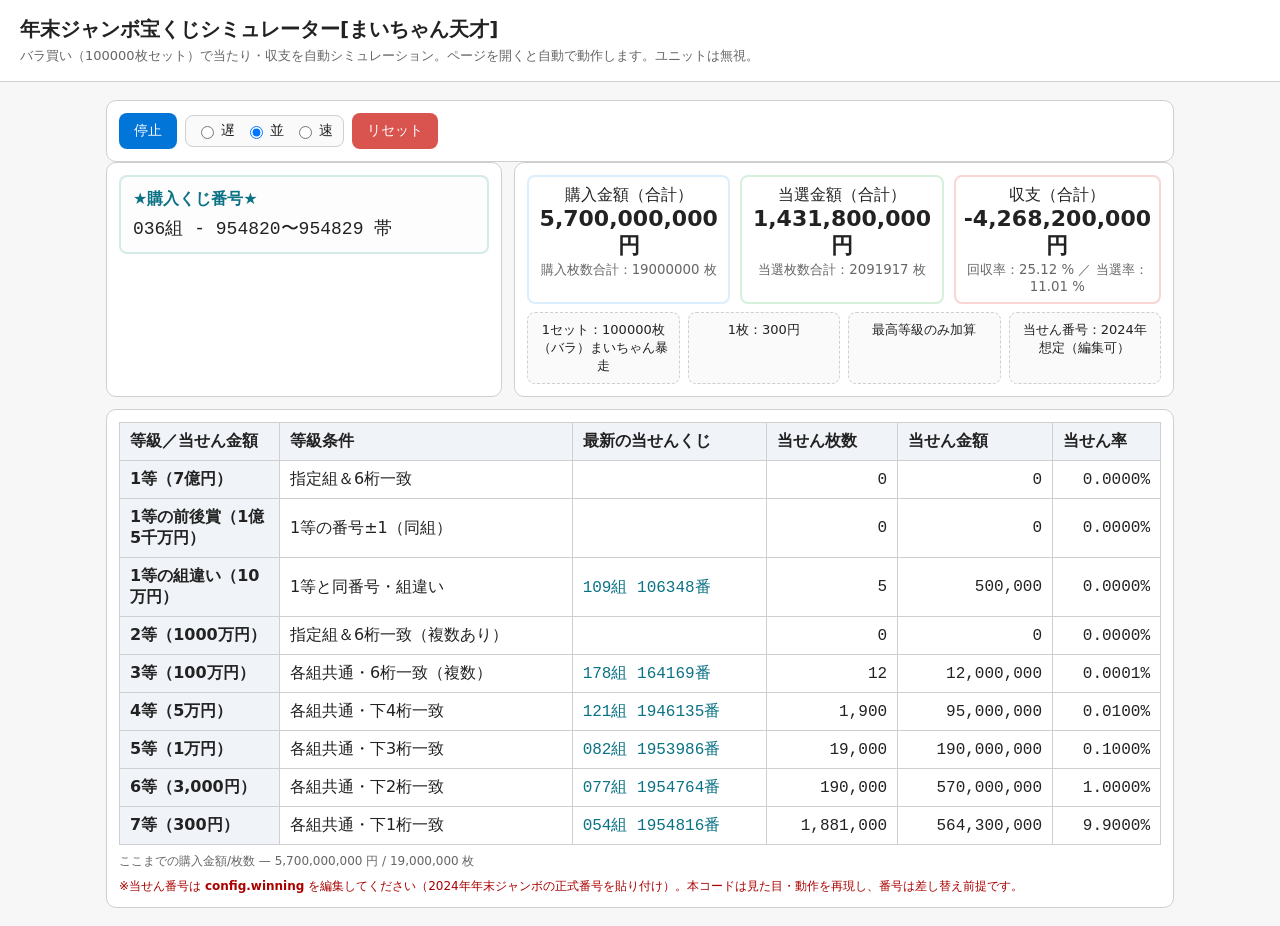
==== index.html @ a65f8986 "Add initial HTML structure for lottery simulator Initial commit of the 年末ジャンボ宝くじシミュレーター 2024 HTML fi" ====
<!DOCTYPE html>
<html lang="ja">
<head>
<meta charset="UTF-8" />
<meta name="viewport" content="width=device-width, initial-scale=1" />
<title>年末ジャンボ宝くじシミュレーター 2024</title>
<style>
  :root {
    --bg:#f7f7f7; --panel:#fff; --line:#cfcfcf; --muted:#666;
    --green:#28a745; --red:#d9534f; --yellow:#ffc107; --blue:#0275d8;
  }
  * { box-sizing: border-box; }
  body { margin:0; font-family: system-ui, -apple-system, "Segoe UI", Roboto, "Noto Sans JP", sans-serif; background: var(--bg); color:#222; }
  header { padding: 16px 20px; border-bottom:1px solid var(--line); background:var(--panel); }
  header h1 { margin:0 0 4px; font-size: 20px; }
  header p { margin:0; color:var(--muted); font-size: 13px; }

  .container { max-width: 1100px; margin: 18px auto; padding: 0 16px; }
  .controls { display:flex; gap:8px; align-items:center; flex-wrap: wrap; }
  .card { background:var(--panel); border:1px solid var(--line); border-radius: 10px; padding: 12px; }
  .grid { display:grid; grid-template-columns: 1fr; gap: 12px; }

  @media (min-width: 900px) {
    .grid { grid-template-columns: 1.2fr 2fr; }
  }

  button, .radio { cursor: pointer; }
  button { padding: 8px 14px; border-radius: 8px; border:1px solid var(--line); background:#fafafa; font-size:14px; }
  button.primary { background:var(--blue); color:#fff; border-color:transparent; }
  button.warn { background:var(--red); color:#fff; border-color:transparent; }

  .speed { display:flex; gap:10px; align-items:center; padding:6px 10px; border:1px solid var(--line); border-radius:8px; background:#fafafa; }
  .speed label { display:flex; align-items:center; gap:4px; font-size:14px; }

  .board { display:grid; grid-template-columns: 1fr; gap: 12px; }
  @media (min-width: 900px) {
    .board { grid-template-columns: 1.2fr 2fr; }
  }

  .purchase-box { padding: 12px; border: 2px solid #2aa19833; background:#fdfdfd; border-radius: 8px; }
  .purchase-title { font-weight: 700; color:#0b7285; margin-bottom:6px; }
  .purchase-current { font-family: ui-monospace, SFMono-Regular, Menlo, Consolas, monospace; font-size: 18px; }

  .summary { display:grid; grid-template-columns: repeat(3, 1fr); gap: 10px; }
  .summary .box { border: 2px solid var(--line); border-radius: 8px; padding: 8px; text-align:center; }
  .summary .money { font-size: 22px; font-weight:700; }
  .summary .box.buy { border-color:#4dabf733; }
  .summary .box.win { border-color:#37b24d33; }
  .summary .box.profit { border-color:#e0313133; }
  .summary small { display:block; color:var(--muted); }

  .meta { display:grid; grid-template-columns: repeat(4, 1fr); gap:8px; margin-top:8px; }
  .meta .cell { border:1px dashed var(--line); border-radius:8px; padding:8px; text-align:center; font-size:13px; background:#fafafa; }

  table { width:100%; border-collapse: collapse; background:var(--panel); }
  th, td { border:1px solid var(--line); padding: 8px 10px; text-align:left; }
  th { background:#f0f3f7; font-weight: 700; }
  td.num { text-align:right; font-family:ui-monospace, SFMono-Regular, Menlo, Consolas, monospace; }
  .rank { width: 160px; white-space: nowrap; }
  .latest { color:#0b7285; font-family: ui-monospace, SFMono-Regular, Menlo, Consolas, monospace; }
  .footline { margin-top: 8px; color:var(--muted); font-size: 12px; }
  .note { margin-top: 8px; font-size:12px; color:#a00; }
</style>
</head>
<body>
  <header>
    <h1>年末ジャンボ宝くじシミュレーター[まいちゃん天才]</h1>
    <p>バラ買い（100000枚セット）で当たり・収支を自動シミュレーション。ページを開くと自動で動作します。ユニットは無視。</p>
  </header>

  <div class="container">
    <div class="controls card" style="justify-content: space-between;">
      <div style="display:flex; gap:8px; align-items:center;">
        <button id="toggle" class="primary">停止</button>
        <div class="speed" role="group" aria-label="速度">
          <label><input type="radio" name="spd" value="slow"> 遅</label>
          <label><input type="radio" name="spd" value="mid" checked> 並</label>
          <label><input type="radio" name="spd" value="fast"> 速</label>
        </div>
        <button id="reset" class="warn">リセット</button>
      </div>
    </div>

    <div class="board">
      <div class="card">
        <div class="purchase-box">
          <div class="purchase-title">★購入くじ番号★</div>
          <div class="purchase-current"><span id="currentKumi">---</span>組 - <span id="currentRange">------</span> 帯</div>
        </div>
      </div>
      <div class="card">
        <div class="summary">
          <div class="box buy">
            <div>購入金額（合計）</div>
            <div class="money" id="sumBuy">0 円</div>
            <small>購入枚数合計：<span id="sumBuyCount">0</span> 枚</small>
          </div>
          <div class="box win">
            <div>当選金額（合計）</div>
            <div class="money" id="sumWin">0 円</div>
            <small>当選枚数合計：<span id="sumWinCount">0</span> 枚</small>
          </div>
          <div class="box profit">
            <div>収支（合計）</div>
            <div class="money" id="sumProfit">0 円</div>
            <small>回収率：<span id="rateReturn">0.00</span> % ／ 当選率：<span id="rateHit">0.00</span> %</small>
          </div>
        </div>
        <div class="meta">
          <div class="cell">1セット：100000枚（バラ）まいちゃん暴走</div>
          <div class="cell">1枚：300円</div>
          <div class="cell">最高等級のみ加算</div>
          <div class="cell">当せん番号：2024年想定（編集可）</div>
        </div>
      </div>
    </div>

    <div class="card" style="margin-top:12px;">
      <table id="resultTable">
        <thead>
          <tr>
            <th class="rank">等級／当せん金額</th>
            <th>等級条件</th>
            <th>最新の当せんくじ</th>
            <th class="num">当せん枚数</th>
            <th class="num">当せん金額</th>
            <th class="num">当せん率</th>
          </tr>
        </thead>
        <tbody>
          <tr data-key="1">
            <th>1等（7億円）</th>
            <td>指定組＆6桁一致</td>
            <td class="latest" data-latest></td>
            <td class="num" data-count>0</td>
            <td class="num" data-amount>0</td>
            <td class="num" data-rate>0%</td>
          </tr>
          <tr data-key="1zen">
            <th>1等の前後賞（1億5千万円）</th>
            <td>1等の番号±1（同組）</td>
            <td class="latest" data-latest></td>
            <td class="num" data-count>0</td>
            <td class="num" data-amount>0</td>
            <td class="num" data-rate>0%</td>
          </tr>
          <tr data-key="1kumi">
            <th>1等の組違い（10万円）</th>
            <td>1等と同番号・組違い</td>
            <td class="latest" data-latest></td>
            <td class="num" data-count>0</td>
            <td class="num" data-amount>0</td>
            <td class="num" data-rate>0%</td>
          </tr>
          <tr data-key="2">
            <th>2等（1000万円）</th>
            <td>指定組＆6桁一致（複数あり）</td>
            <td class="latest" data-latest></td>
            <td class="num" data-count>0</td>
            <td class="num" data-amount>0</td>
            <td class="num" data-rate>0%</td>
          </tr>
          <tr data-key="3">
            <th>3等（100万円）</th>
            <td>各組共通・6桁一致（複数）</td>
            <td class="latest" data-latest></td>
            <td class="num" data-count>0</td>
            <td class="num" data-amount>0</td>
            <td class="num" data-rate>0%</td>
          </tr>
          <tr data-key="4">
            <th>4等（5万円）</th>
            <td>各組共通・下4桁一致</td>
            <td class="latest" data-latest></td>
            <td class="num" data-count>0</td>
            <td class="num" data-amount>0</td>
            <td class="num" data-rate>0%</td>
          </tr>
          <tr data-key="5">
            <th>5等（1万円）</th>
            <td>各組共通・下3桁一致</td>
            <td class="latest" data-latest></td>
            <td class="num" data-count>0</td>
            <td class="num" data-amount>0</td>
            <td class="num" data-rate>0%</td>
          </tr>
          <tr data-key="6">
            <th>6等（3,000円）</th>
            <td>各組共通・下2桁一致</td>
            <td class="latest" data-latest></td>
            <td class="num" data-count>0</td>
            <td class="num" data-amount>0</td>
            <td class="num" data-rate>0%</td>
          </tr>
          <tr data-key="7">
            <th>7等（300円）</th>
            <td>各組共通・下1桁一致</td>
            <td class="latest" data-latest></td>
            <td class="num" data-count>0</td>
            <td class="num" data-amount>0</td>
            <td class="num" data-rate>0%</td>
          </tr>
        </tbody>
      </table>
      <div class="footline" id="footline">1セット＝10枚購入中…</div>
      <div class="note">※当せん番号は <strong>config.winning</strong> を編集してください（2024年年末ジャンボの正式番号を貼り付け）。本コードは見た目・動作を再現し、番号は差し替え前提です。</div>
    </div>
  </div>

<script>
// ======= 設定（ここを書き換えるだけで別年にも対応） =======
const config = {
  ticketPrice: 300,
  kumiMax: 200,              // 組は 001〜200 を想定（必要なら変更）
  setSize: 1000000,               // バラ100000枚
  // ★当せん番号（2024年/第1031回）— 実番号を貼り付けてください ★
  // 例はダミー or スクショ読取の一部。正式番号に必ず差し替えてください！
  winning: {
    one:      [{ kumi: 110, num: 106348 }],                // 1等
    two:      [
      // { kumi: 60,  num: 122015 }, { kumi: 46, num: 118658 }, ...
    ],
    three:    [103265, 164169],                             // 各組共通・6桁一致
    fourLast: [6135],                                       // 下4桁
    fiveLast: [986],                                        // 下3桁
    sixLast:  [64],                                         // 下2桁
    sevenLast:[6],                                          // 下1桁
  },
  prize: {
    one: 700_000_000,
    onePrevNext: 150_000_000,
    oneKumi: 100_000,
    two: 10_000_000,
    three: 1_000_000,
    four: 50_000,
    five: 10_000,
    six: 3_000,
    seven: 300,
  }
};

// ======= 状態 =======
let running = true;
let speed = 'mid'; // slow/mid/fast
let sumBuy = 0, sumBuyCount = 0, sumWin = 0, sumWinCount = 0;
const perRank = {
  one:{count:0, amount:0, latest:''},
  onePrevNext:{count:0, amount:0, latest:''},
  oneKumi:{count:0, amount:0, latest:''},
  two:{count:0, amount:0, latest:''},
  three:{count:0, amount:0, latest:''},
  four:{count:0, amount:0, latest:''},
  five:{count:0, amount:0, latest:''},
  six:{count:0, amount:0, latest:''},
  seven:{count:0, amount:0, latest:''},
};

// ======= ユーティリティ =======
const rnd = (min, max)=> Math.floor(Math.random()*(max-min+1))+min;
const pad = (n, len)=> String(n).padStart(len, '0');
const yen = n => n.toLocaleString('ja-JP')+ ' 円';

function makeBara10() {
  // 5桁プレフィックスを作り、末尾0〜9を割り当て（6桁番号）
  const prefix = rnd(0, 99999); // 00000〜99999
  const tickets = [];
  for (let d=0; d<config.setSize; d++) {
    const num = prefix*10 + d; // 末尾0〜9
    const kumi = rnd(1, config.kumiMax);
    tickets.push({ kumi, num });
  }
  return tickets;
}

function bestPrizeFor(ticket) {
  const {kumi, num} = ticket;
  // 1等（最優先）
  for (const w of config.winning.one) {
    if (w.kumi === kumi && w.num === num) return {key:'one', label:`${pad(kumi,3)}組 ${pad(num,6)}番`};
  }
  // 1等前後賞
  for (const w of config.winning.one) {
    if (w.kumi === kumi && (w.num+1 === num || w.num-1 === num)) return {key:'onePrevNext', label:`${pad(kumi,3)}組 ${pad(num,6)}番`};
  }
  // 1等組違い
  for (const w of config.winning.one) {
    if (w.num === num && w.kumi !== kumi) return {key:'oneKumi', label:`${pad(kumi,3)}組 ${pad(num,6)}番`};
  }
  // 2等
  for (const w of config.winning.two) {
    if (w.kumi === kumi && w.num === num) return {key:'two', label:`${pad(kumi,3)}組 ${pad(num,6)}番`};
  }
  // 3等（各組共通・6桁一致）
  if (config.winning.three.includes(num)) return {key:'three', label:`${pad(kumi,3)}組 ${pad(num,6)}番`};
  // 4等〜7等：下n桁一致
  const last4 = num % 10000; if (config.winning.fourLast.includes(last4)) return {key:'four', label:`${pad(kumi,3)}組 ${pad(num,6)}番`};
  const last3 = num % 1000;  if (config.winning.fiveLast.includes(last3)) return {key:'five', label:`${pad(kumi,3)}組 ${pad(num,6)}番`};
  const last2 = num % 100;   if (config.winning.sixLast.includes(last2)) return {key:'six', label:`${pad(kumi,3)}組 ${pad(num,6)}番`};
  const last1 = num % 10;    if (config.winning.sevenLast.includes(last1)) return {key:'seven', label:`${pad(kumi,3)}組 ${pad(num,6)}番`};

  return null; // ハズレ
}

function updateSummary() {
  const sumProfit = sumWin - sumBuy;
  document.getElementById('sumBuy').textContent = yen(sumBuy);
  document.getElementById('sumWin').textContent = yen(sumWin);
  document.getElementById('sumProfit').textContent = yen(sumProfit);
  document.getElementById('sumBuyCount').textContent = sumBuyCount;
  document.getElementById('sumWinCount').textContent = sumWinCount;
  const ret = sumBuy ? (sumWin/sumBuy*100) : 0;
  const hit = sumBuyCount ? (sumWinCount/sumBuyCount*100) : 0;
  document.getElementById('rateReturn').textContent = ret.toFixed(2);
  document.getElementById('rateHit').textContent = hit.toFixed(2);
}

function updateTable() {
  const tbody = document.querySelector('#resultTable tbody');
  const map = {
    '1': 'one', '1zen': 'onePrevNext', '1kumi': 'oneKumi', '2':'two','3':'three','4':'four','5':'five','6':'six','7':'seven'
  };
  [...tbody.querySelectorAll('tr')].forEach(tr=>{
    const key = map[tr.getAttribute('data-key')];
    tr.querySelector('[data-latest]').textContent = perRank[key].latest;
    tr.querySelector('[data-count]').textContent = perRank[key].count.toLocaleString('ja-JP');
    tr.querySelector('[data-amount]').textContent = perRank[key].amount.toLocaleString('ja-JP');
    const rate = sumBuyCount ? (perRank[key].count / sumBuyCount * 100) : 0;
    tr.querySelector('[data-rate]').textContent = rate.toFixed(4) + '%';
  });
}

function tickOneSet() {
  const tickets = makeBara10();
  // 表示用：直近の帯（例：008組-165425 帯 風の表示）
  const sample = tickets[0];
  document.getElementById('currentKumi').textContent = pad(sample.kumi,3);
  document.getElementById('currentRange').textContent = pad(Math.floor(sample.num/10)*10,6) + '〜' + pad(Math.floor(sample.num/10)*10 + 9,6);

  sumBuy += config.ticketPrice * tickets.length;
  sumBuyCount += tickets.length;

  for (const t of tickets) {
    const hit = bestPrizeFor(t);
    if (!hit) continue;

    // 当たった場合：最高等級のみカウントなので、その等級のみに加算
    const key = hit.key; const amount = config.prize[key];
    perRank[key].count += 1;
    perRank[key].amount += amount;
    perRank[key].latest = hit.label;
    sumWin += amount; sumWinCount += 1;
  }

  updateSummary();
  updateTable();
  document.getElementById('footline').textContent = `ここまでの購入金額/枚数 — ${yen(sumBuy)} / ${sumBuyCount.toLocaleString('ja-JP')} 枚`;
}

let timer = null;
function loopStart() {
  if (timer) clearInterval(timer);
  const interval = speed === 'slow' ? 700 : speed === 'mid' ? 200 : 40;
  timer = setInterval(()=>{ if (running) tickOneSet(); }, interval);
}

function resetAll() {
  running = true; speed = 'mid';
  sumBuy = 0; sumBuyCount = 0; sumWin = 0; sumWinCount = 0;
  for (const k in perRank) perRank[k] = {count:0, amount:0, latest:''};
  document.querySelector('input[name="spd"][value="mid"]').checked = true;
  document.getElementById('toggle').textContent = '停止';
  updateSummary(); updateTable();
  document.getElementById('currentKumi').textContent = '---';
  document.getElementById('currentRange').textContent = '------';
  document.getElementById('footline').textContent = '1セット＝10枚購入中…';
}

// ======= イベント =======
(document.getElementById('toggle')).addEventListener('click', ()=>{
  running = !running; document.getElementById('toggle').textContent = running ? '停止' : '再開';
});
[...document.querySelectorAll('input[name="spd"]')].forEach(r=>{
  r.addEventListener('change', ()=>{ speed = r.value; loopStart(); });
});
(document.getElementById('reset')).addEventListener('click', ()=>{ resetAll(); });

// ======= 起動 =======
updateSummary(); updateTable();
loopStart();
</script>
</body>
</html>
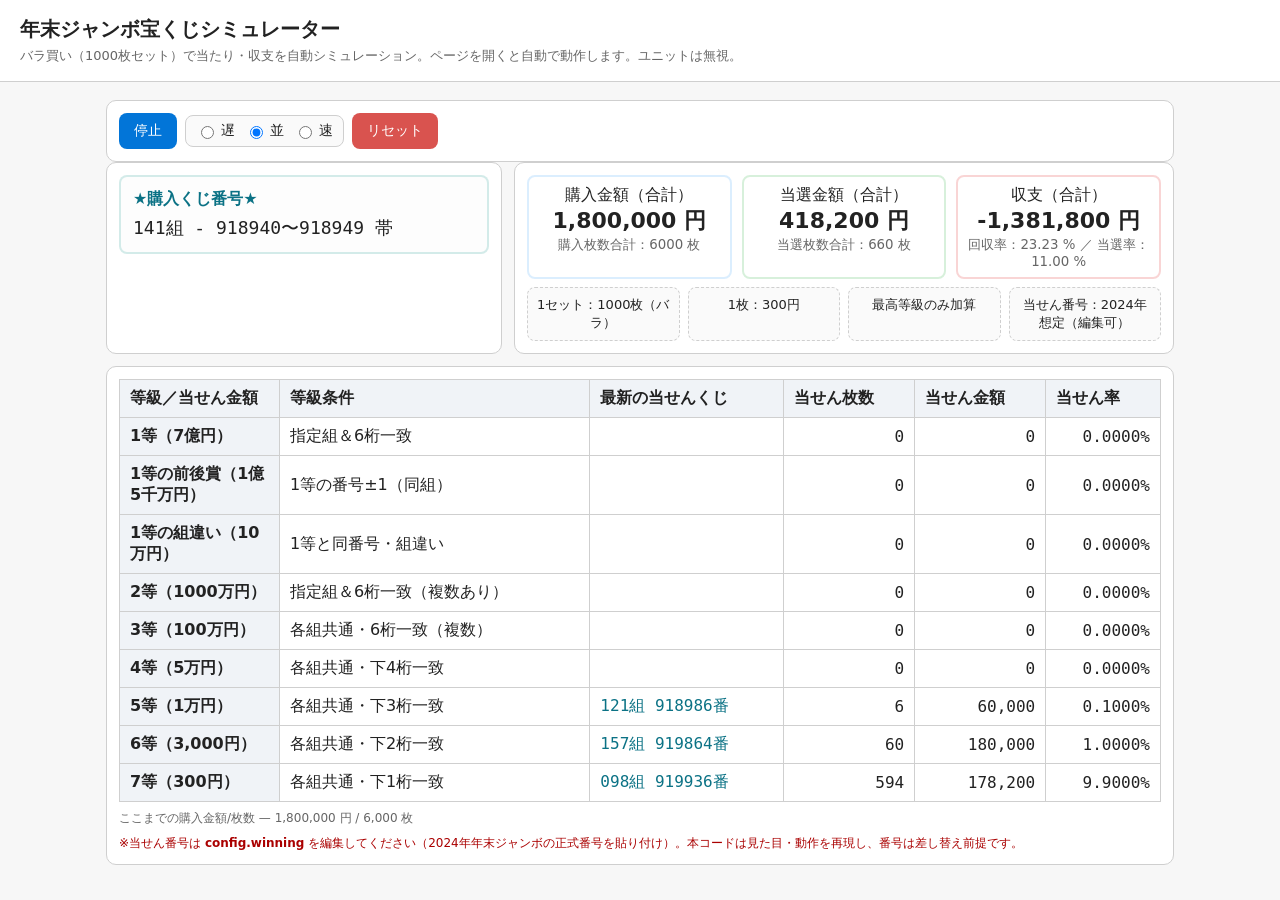
==== commit 6ca4ad13: "Update index.html" ====
--- a/index.html
+++ b/index.html
@@ -64,8 +64,8 @@
 </head>
 <body>
   <header>
-    <h1>年末ジャンボ宝くじシミュレーター[まいちゃん天才]</h1>
-    <p>バラ買い（100000枚セット）で当たり・収支を自動シミュレーション。ページを開くと自動で動作します。ユニットは無視。</p>
+    <h1>年末ジャンボ宝くじシミュレーター</h1>
+    <p>バラ買い（1000枚セット）で当たり・収支を自動シミュレーション。ページを開くと自動で動作します。ユニットは無視。</p>
   </header>
 
   <div class="container">
@@ -107,7 +107,7 @@
           </div>
         </div>
         <div class="meta">
-          <div class="cell">1セット：100000枚（バラ）まいちゃん暴走</div>
+          <div class="cell">1セット：1000枚（バラ）</div>
           <div class="cell">1枚：300円</div>
           <div class="cell">最高等級のみ加算</div>
           <div class="cell">当せん番号：2024年想定（編集可）</div>
@@ -212,7 +212,7 @@
 const config = {
   ticketPrice: 300,
   kumiMax: 200,              // 組は 001〜200 を想定（必要なら変更）
-  setSize: 1000000,               // バラ100000枚
+  setSize: 1000,               // バラ1000枚
   // ★当せん番号（2024年/第1031回）— 実番号を貼り付けてください ★
   // 例はダミー or スクショ読取の一部。正式番号に必ず差し替えてください！
   winning: {
